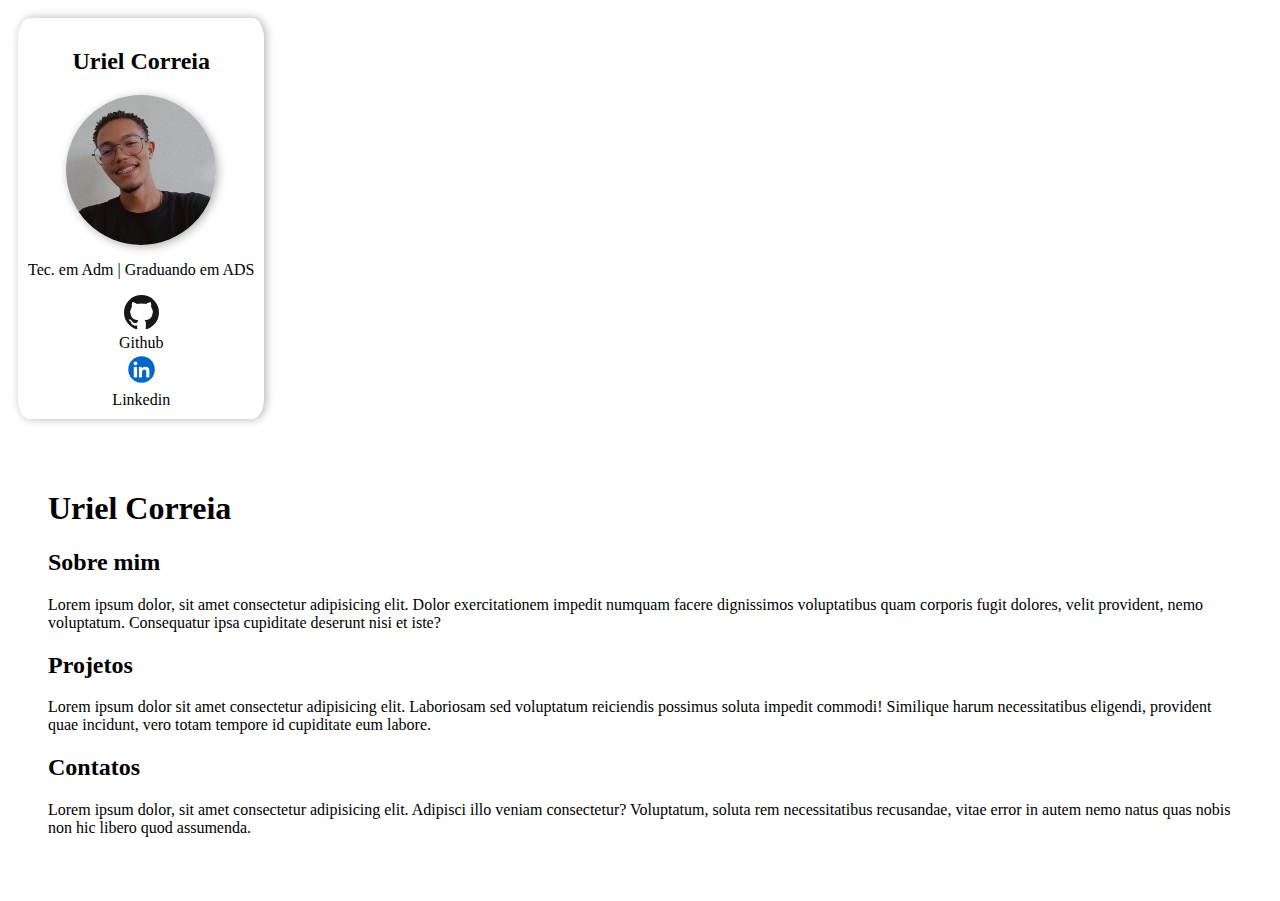
==== index/index.html @ a91864f6 "cod" ====
<!DOCTYPE html>
<html lang="en">
<head>
    <meta charset="UTF-8">
    <meta name="viewport" content="width=device-width, initial-scale=1.0">
    <title>Uriel Correia</title>
    <link rel="stylesheet" href="index.css">
</head>
<body>
    <div class="container-aside">
        <aside class="sidebar"> <!--tag para colocar um conteúdo lateral-->
            <h2>
                Uriel Correia
            </h2>
            <img src="../img/perfil.jpg" alt="" class="perfil-img">
            <p>
                Tec. em Adm | Graduando em ADS
            </p>
            <div class="links">
                <img src="../img/github.png" alt="" class="git-img">
                <figcaption>
                    Github
                </figcaption>
                <img src="../img/linkedin.png" alt="" class="linkedin-img">
                <figcaption>
                    Linkedin
                </figcaption>
            </div>
        </aside>
    </div>
    <div class="container-header">
        <main class="content">
            <h1>
                Uriel Correia
            </h1>
            <section class="sobre">
                <h2>
                    Sobre mim
                </h2>
                <p>
                    Lorem ipsum dolor, sit amet consectetur adipisicing elit. Dolor exercitationem impedit numquam facere dignissimos voluptatibus quam corporis fugit dolores, velit provident, nemo voluptatum. Consequatur ipsa cupiditate deserunt nisi et iste?
                </p>
            </section>
            <section class="projetos">
                <h2>
                    Projetos
                </h2>
                <p>
                    Lorem ipsum dolor sit amet consectetur adipisicing elit. Laboriosam sed voluptatum reiciendis possimus soluta impedit commodi! Similique harum necessitatibus eligendi, provident quae incidunt, vero totam tempore id cupiditate eum labore.
                </p>
            </section>
            <section class="contato">
                <h2>
                    Contatos
                </h2>
                <p>
                    Lorem ipsum dolor, sit amet consectetur adipisicing elit. Adipisci illo veniam consectetur? Voluptatum, soluta rem necessitatibus recusandae, vitae error in autem nemo natus quas nobis non hic libero quod assumenda.
                </p>
            </section>
        </main>
    </div>
</body>
</html>
---- index/index.css ----
.container-aside {
    display: flex;
}

.sidebar {
    display: flex;
    flex-direction: column;
    align-items: center;
    text-align: center;
    box-shadow: 2px 0 10px rgba(0, 0, 0, 0.3);
    border-radius: 5%;
    padding: 10px;
    margin: 10px;
}

.git-img, .linkedin-img {
    width: 35px;
    height: 35px;
}

.perfil-img {
    width: 150px;
    height: 150px;
    box-shadow: 2px 2px 10px rgba(0, 0, 0, 0.3);

}

img {
    border-radius: 50%;
}

.content {
    flex: 1;
    padding: 40px;
}
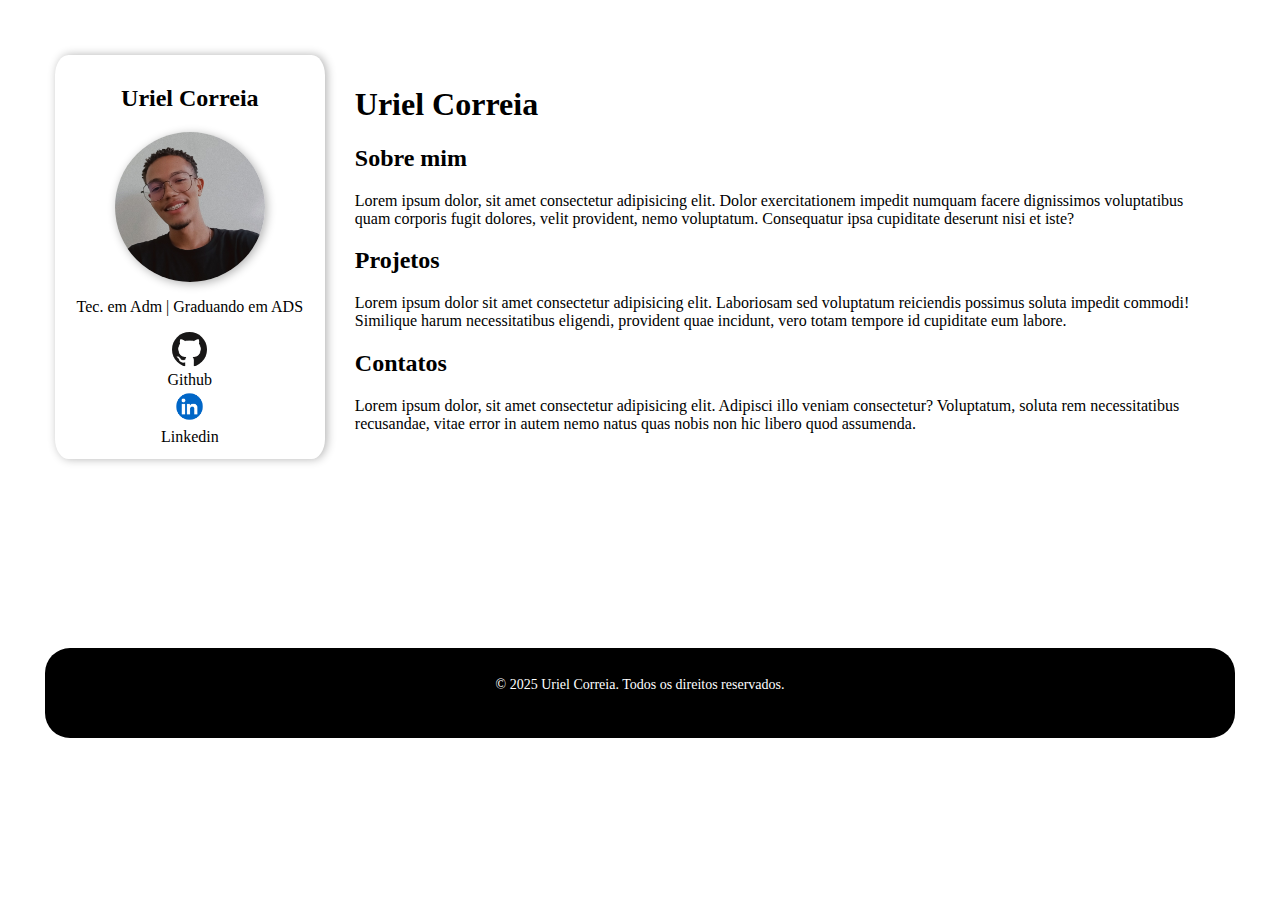
==== commit 53b21d0a: "cod" ====
--- a/index/index.html
+++ b/index/index.html
@@ -7,7 +7,7 @@
     <link rel="stylesheet" href="index.css">
 </head>
 <body>
-    <div class="container-aside">
+    <div class="container">
         <aside class="sidebar"> <!--tag para colocar um conteúdo lateral-->
             <h2>
                 Uriel Correia
@@ -27,8 +27,6 @@
                 </figcaption>
             </div>
         </aside>
-    </div>
-    <div class="container-header">
         <main class="content">
             <h1>
                 Uriel Correia
@@ -59,5 +57,10 @@
             </section>
         </main>
     </div>
+    <footer>
+        <p>
+            &copy; 2025 Uriel Correia. Todos os direitos reservados.
+        </p>
+    </footer>
 </body>
 </html>--- a/index/index.css
+++ b/index/index.css
@@ -1,5 +1,11 @@
-.container-aside {
+body {
+    height: 100%;
+    margin: 3.5%;
+}
+
+.container {
     display: flex;
+    min-height: calc(100vh - 60vh);
 }
 
 .sidebar {
@@ -11,6 +17,13 @@
     border-radius: 5%;
     padding: 10px;
     margin: 10px;
+    width: 250px;
+}
+
+.content {
+    flex: 1;
+    padding: 20px;
+    justify-content: center;
 }
 
 .git-img, .linkedin-img {
@@ -29,7 +42,13 @@
     border-radius: 50%;
 }
 
-.content {
-    flex: 1;
-    padding: 40px;
-}+footer {
+    height: 60px;
+    background-color: black;
+    color: white;
+    margin-top: 15%;
+    padding: 15px;
+    font-size: 14px;
+    text-align: center;
+    border-radius: 25px;
+}
